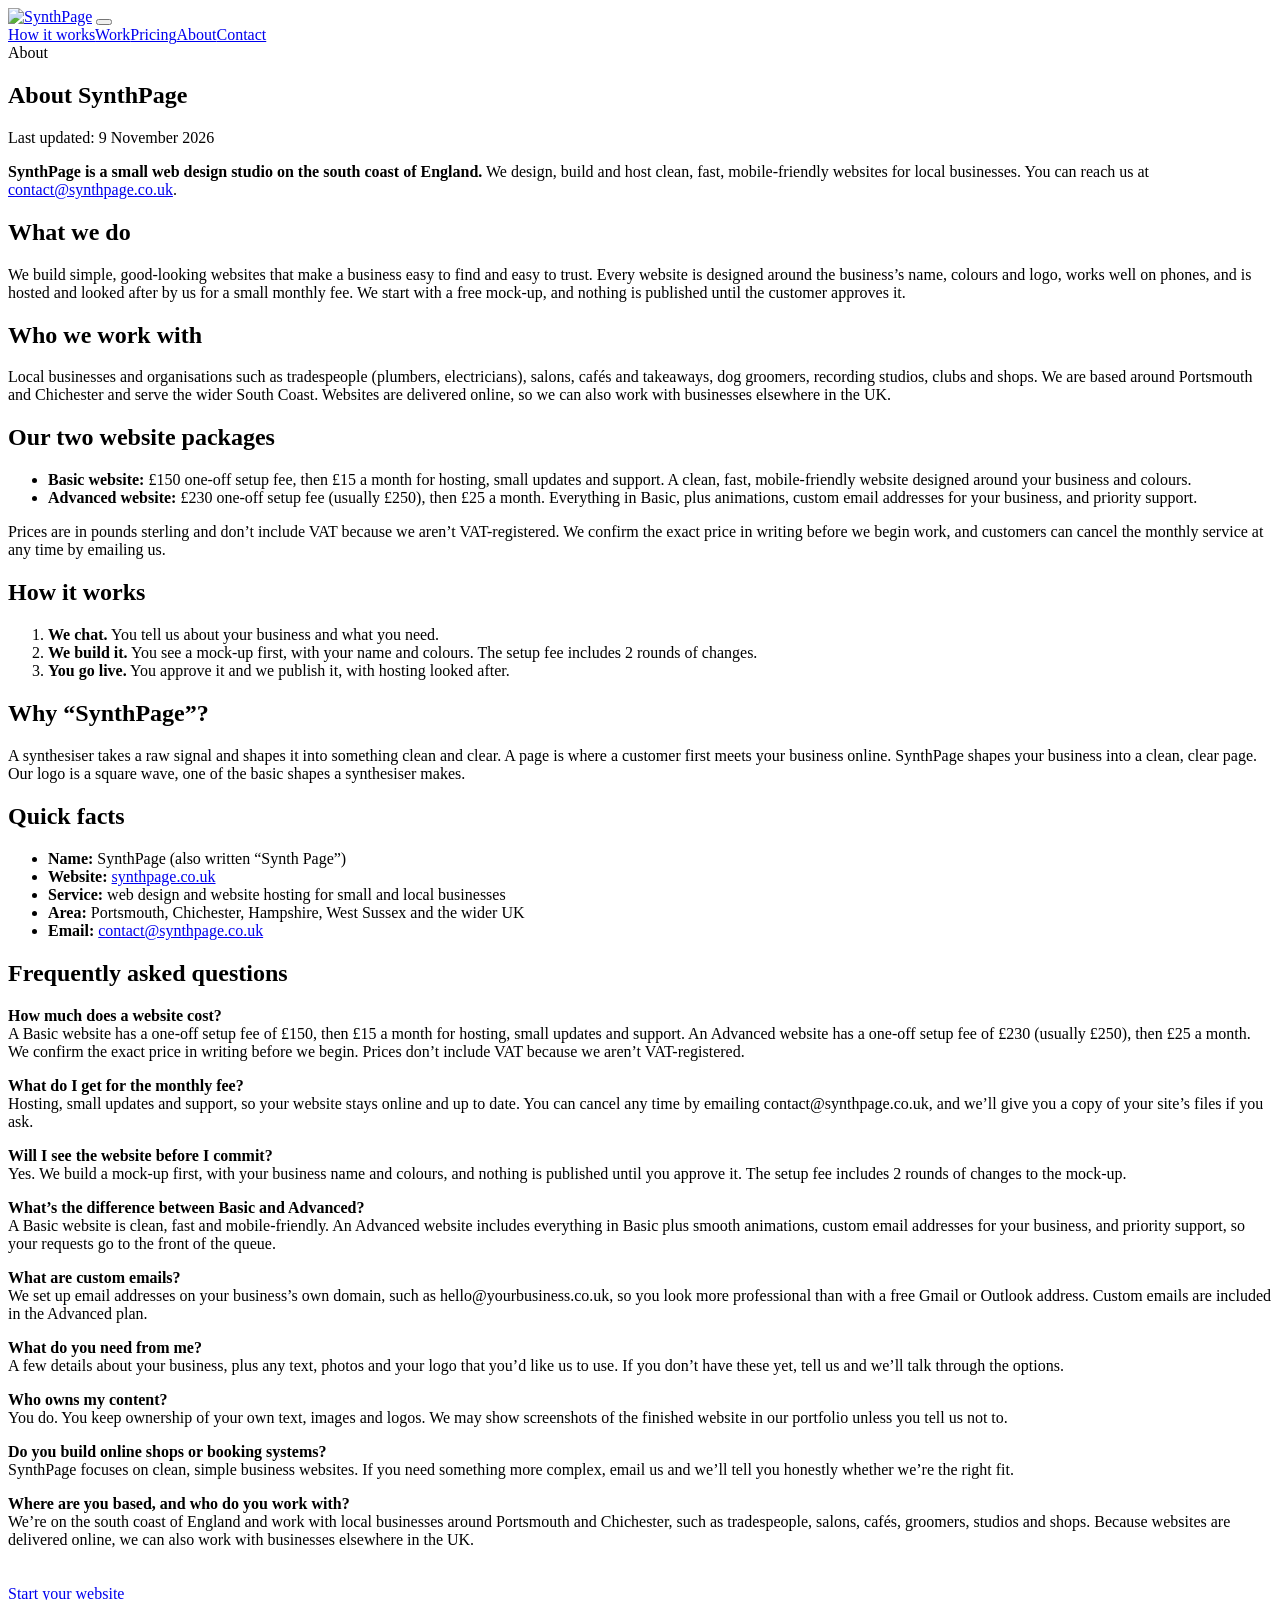
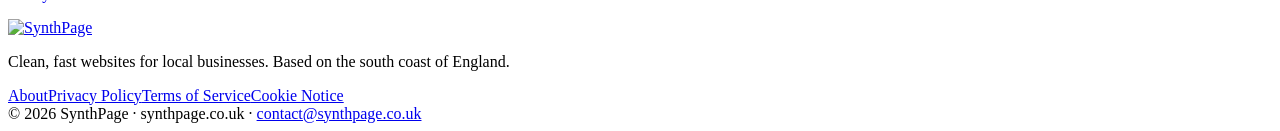
==== site/about/index.html @ 712f08e4 "Hero: use optimised cafe mock-up image (WebP, responsive) and cache-bust CSS/JS Co-Authored-By: Clau" ====
<!doctype html>
<html lang="en-GB">
<head>
<meta charset="utf-8">
<meta name="viewport" content="width=device-width, initial-scale=1">
<title>About SynthPage | Web design studio on the south coast of England</title>
<meta name="description" content="SynthPage is a small web design studio in Portsmouth and Chichester that builds and hosts clean, fast websites for local businesses. Who we are, what we do, pricing and how it works.">
<meta name="theme-color" content="#ffffff">
<link rel="canonical" href="https://synthpage.co.uk/about">
<link rel="icon" href="/favicon.ico" sizes="any">
<link rel="icon" type="image/svg+xml" href="/favicon.svg">
<link rel="icon" type="image/png" sizes="32x32" href="/favicon-32.png">
<link rel="apple-touch-icon" href="/apple-touch-icon.png">
<link rel="preload" href="/fonts/display-bold.woff" as="font" type="font/woff" crossorigin>
<link rel="preload" href="/fonts/body-regular.woff" as="font" type="font/woff" crossorigin>
<link rel="stylesheet" href="/css/site.css?v=20261109b">
<script>document.documentElement.className+=" js"</script>
<meta property="og:type" content="website">
<meta property="og:site_name" content="SynthPage">
<meta property="og:locale" content="en_GB">
<meta property="og:title" content="About SynthPage | Web design studio on the south coast of England">
<meta property="og:description" content="SynthPage is a small web design studio in Portsmouth and Chichester that builds and hosts clean, fast websites for local businesses. Who we are, what we do, pricing and how it works.">
<meta property="og:url" content="https://synthpage.co.uk/about">
<meta property="og:image" content="https://synthpage.co.uk/images/og-image.png">
<meta property="og:image:alt" content="SynthPage logo: a square wave above the name, on white with lime green">
<meta name="twitter:card" content="summary_large_image">
<meta name="twitter:title" content="About SynthPage | Web design studio on the south coast of England">
<meta name="twitter:description" content="SynthPage is a small web design studio in Portsmouth and Chichester that builds and hosts clean, fast websites for local businesses. Who we are, what we do, pricing and how it works.">
<meta name="twitter:image" content="https://synthpage.co.uk/images/og-image.png">
<script type="application/ld+json">{"@context":"https://schema.org","@graph":[{"@type":["Organization","ProfessionalService"],"@id":"https://synthpage.co.uk/#organization","name":"SynthPage","alternateName":["Synth Page","SynthPage Web Design"],"url":"https://synthpage.co.uk/","logo":"https://synthpage.co.uk/images/logo-stacked.svg","image":"https://synthpage.co.uk/images/og-image.png","email":"contact@synthpage.co.uk","description":"SynthPage is a small web design studio on the south coast of England. It builds and hosts clean, fast, mobile-friendly websites for local businesses, with a free mock-up before you decide anything.","slogan":"Clean, fast websites for local businesses.","priceRange":"£15-£25 per month plus £150-£230 setup","areaServed":[{"@type":"City","name":"Portsmouth"},{"@type":"City","name":"Chichester"},{"@type":"AdministrativeArea","name":"Hampshire"},{"@type":"AdministrativeArea","name":"West Sussex"},{"@type":"Country","name":"United Kingdom"}],"knowsAbout":["Web design","Website hosting","One-page websites","Small business websites","Mobile-friendly websites","Web animation","Custom business email"],"contactPoint":{"@type":"ContactPoint","contactType":"customer support","email":"contact@synthpage.co.uk","availableLanguage":"English"},"makesOffer":[{"@type":"Offer","name":"Basic website","description":"A clean, fast, mobile-friendly website designed around your business and colours. Includes a free mock-up first, hosting, small updates and support.","price":"150.00","priceCurrency":"GBP","priceSpecification":[{"@type":"PriceSpecification","name":"One-off setup fee","price":"150.00","priceCurrency":"GBP"},{"@type":"UnitPriceSpecification","name":"Monthly hosting, small updates and support","price":"15.00","priceCurrency":"GBP","billingDuration":1,"unitCode":"MON"}],"itemOffered":{"@type":"Service","name":"Basic website design and hosting","serviceType":"Web design"}},{"@type":"Offer","name":"Advanced website","description":"Everything in Basic plus animations, custom email addresses for your business and priority support.","price":"230.00","priceCurrency":"GBP","priceSpecification":[{"@type":"PriceSpecification","name":"One-off setup fee","price":"230.00","priceCurrency":"GBP"},{"@type":"UnitPriceSpecification","name":"Monthly hosting, small updates and support","price":"25.00","priceCurrency":"GBP","billingDuration":1,"unitCode":"MON"}],"itemOffered":{"@type":"Service","name":"Advanced website design and hosting","serviceType":"Web design"}}]},{"@type":"WebSite","@id":"https://synthpage.co.uk/#website","url":"https://synthpage.co.uk/","name":"SynthPage","inLanguage":"en-GB","publisher":{"@id":"https://synthpage.co.uk/#organization"}},{"@type":"AboutPage","@id":"https://synthpage.co.uk/about#webpage","url":"https://synthpage.co.uk/about","name":"About SynthPage | Web design studio on the south coast of England","description":"SynthPage is a small web design studio in Portsmouth and Chichester that builds and hosts clean, fast websites for local businesses. Who we are, what we do, pricing and how it works.","isPartOf":{"@id":"https://synthpage.co.uk/#website"},"about":{"@id":"https://synthpage.co.uk/#organization"},"inLanguage":"en-GB"},{"@type":"BreadcrumbList","itemListElement":[{"@type":"ListItem","position":1,"name":"Home","item":"https://synthpage.co.uk/"},{"@type":"ListItem","position":2,"name":"About","item":"https://synthpage.co.uk/about"}]}]}</script>
</head>
<body>
<header class="nav" id="nav"><a class="brand" href="/" aria-label="SynthPage home"><img src="/images/logo.svg" alt="SynthPage" width="170" height="34"></a>
<button class="burger" id="burger" type="button" aria-label="Menu" aria-expanded="false" aria-controls="links"><i></i><i></i><i></i></button>
<nav class="links" id="links" aria-label="Main"><a href="/#how">How it works</a><a href="/#work">Work</a><a href="/#pricing">Pricing</a><a href="/about">About</a><a class="btn sm" href="/#contact">Contact</a></nav></header>
<main><article class="prose">
<span class="eyebrow">About</span>
<h1>About SynthPage</h1>
<p class="date">Last updated: 9 November 2026</p>
<p><strong>SynthPage is a small web design studio on the south coast of England.</strong> We design, build and host clean, fast, mobile-friendly websites for local businesses. You can reach us at <a href="mailto:contact@synthpage.co.uk">contact@synthpage.co.uk</a>.</p>
<h2>What we do</h2>
<p>We build simple, good-looking websites that make a business easy to find and easy to trust. Every website is designed around the business’s name, colours and logo, works well on phones, and is hosted and looked after by us for a small monthly fee. We start with a free mock-up, and nothing is published until the customer approves it.</p>
<h2>Who we work with</h2>
<p>Local businesses and organisations such as tradespeople (plumbers, electricians), salons, cafés and takeaways, dog groomers, recording studios, clubs and shops. We are based around Portsmouth and Chichester and serve the wider South Coast. Websites are delivered online, so we can also work with businesses elsewhere in the UK.</p>
<h2>Our two website packages</h2>
<ul>
<li><strong>Basic website:</strong> £150 one-off setup fee, then £15 a month for hosting, small updates and support. A clean, fast, mobile-friendly website designed around your business and colours.</li>
<li><strong>Advanced website:</strong> £230 one-off setup fee (usually £250), then £25 a month. Everything in Basic, plus animations, custom email addresses for your business, and priority support.</li>
</ul>
<p>Prices are in pounds sterling and don’t include VAT because we aren’t VAT-registered. We confirm the exact price in writing before we begin work, and customers can cancel the monthly service at any time by emailing us.</p>
<h2>How it works</h2>
<ol>
<li><strong>We chat.</strong> You tell us about your business and what you need.</li>
<li><strong>We build it.</strong> You see a mock-up first, with your name and colours. The setup fee includes 2 rounds of changes.</li>
<li><strong>You go live.</strong> You approve it and we publish it, with hosting looked after.</li>
</ol>
<h2>Why “SynthPage”?</h2>
<p>A synthesiser takes a raw signal and shapes it into something clean and clear. A page is where a customer first meets your business online. SynthPage shapes your business into a clean, clear page. Our logo is a square wave, one of the basic shapes a synthesiser makes.</p>
<h2>Quick facts</h2>
<ul>
<li><strong>Name:</strong> SynthPage (also written “Synth Page”)</li>
<li><strong>Website:</strong> <a href="https://synthpage.co.uk/">synthpage.co.uk</a></li>
<li><strong>Service:</strong> web design and website hosting for small and local businesses</li>
<li><strong>Area:</strong> Portsmouth, Chichester, Hampshire, West Sussex and the wider UK</li>
<li><strong>Email:</strong> <a href="mailto:contact@synthpage.co.uk">contact@synthpage.co.uk</a></li>
</ul>
<h2>Frequently asked questions</h2>
<p><strong>How much does a website cost?</strong><br>A Basic website has a one-off setup fee of £150, then £15 a month for hosting, small updates and support. An Advanced website has a one-off setup fee of £230 (usually £250), then £25 a month. We confirm the exact price in writing before we begin. Prices don’t include VAT because we aren’t VAT-registered.</p>
<p><strong>What do I get for the monthly fee?</strong><br>Hosting, small updates and support, so your website stays online and up to date. You can cancel any time by emailing contact@synthpage.co.uk, and we’ll give you a copy of your site’s files if you ask.</p>
<p><strong>Will I see the website before I commit?</strong><br>Yes. We build a mock-up first, with your business name and colours, and nothing is published until you approve it. The setup fee includes 2 rounds of changes to the mock-up.</p>
<p><strong>What’s the difference between Basic and Advanced?</strong><br>A Basic website is clean, fast and mobile-friendly. An Advanced website includes everything in Basic plus smooth animations, custom email addresses for your business, and priority support, so your requests go to the front of the queue.</p>
<p><strong>What are custom emails?</strong><br>We set up email addresses on your business’s own domain, such as hello@yourbusiness.co.uk, so you look more professional than with a free Gmail or Outlook address. Custom emails are included in the Advanced plan.</p>
<p><strong>What do you need from me?</strong><br>A few details about your business, plus any text, photos and your logo that you’d like us to use. If you don’t have these yet, tell us and we’ll talk through the options.</p>
<p><strong>Who owns my content?</strong><br>You do. You keep ownership of your own text, images and logos. We may show screenshots of the finished website in our portfolio unless you tell us not to.</p>
<p><strong>Do you build online shops or booking systems?</strong><br>SynthPage focuses on clean, simple business websites. If you need something more complex, email us and we’ll tell you honestly whether we’re the right fit.</p>
<p><strong>Where are you based, and who do you work with?</strong><br>We’re on the south coast of England and work with local businesses around Portsmouth and Chichester, such as tradespeople, salons, cafés, groomers, studios and shops. Because websites are delivered online, we can also work with businesses elsewhere in the UK.</p>
<p style="margin-top:36px"><a class="btn" href="/#start" style="text-decoration:none">Start your website</a></p>
</article></main>
<footer><div class="wrap foot">
<div><a href="/" aria-label="SynthPage, back to home"><img src="/images/logo-stacked.svg" alt="SynthPage" width="150" height="76" style="height:76px;width:auto"></a>
<p>Clean, fast websites for local businesses. Based on the south coast of England.</p></div>
<nav class="fnav" aria-label="Footer"><a href="/about">About</a><a href="/privacy">Privacy Policy</a><a href="/terms">Terms of Service</a><a href="/cookies">Cookie Notice</a></nav>
<div class="copy">© 2026 SynthPage · synthpage.co.uk · <a href="mailto:contact@synthpage.co.uk">contact@synthpage.co.uk</a></div>
</div></footer>
<script src="/js/site.js?v=20261109b" defer></script>
</body>
</html>
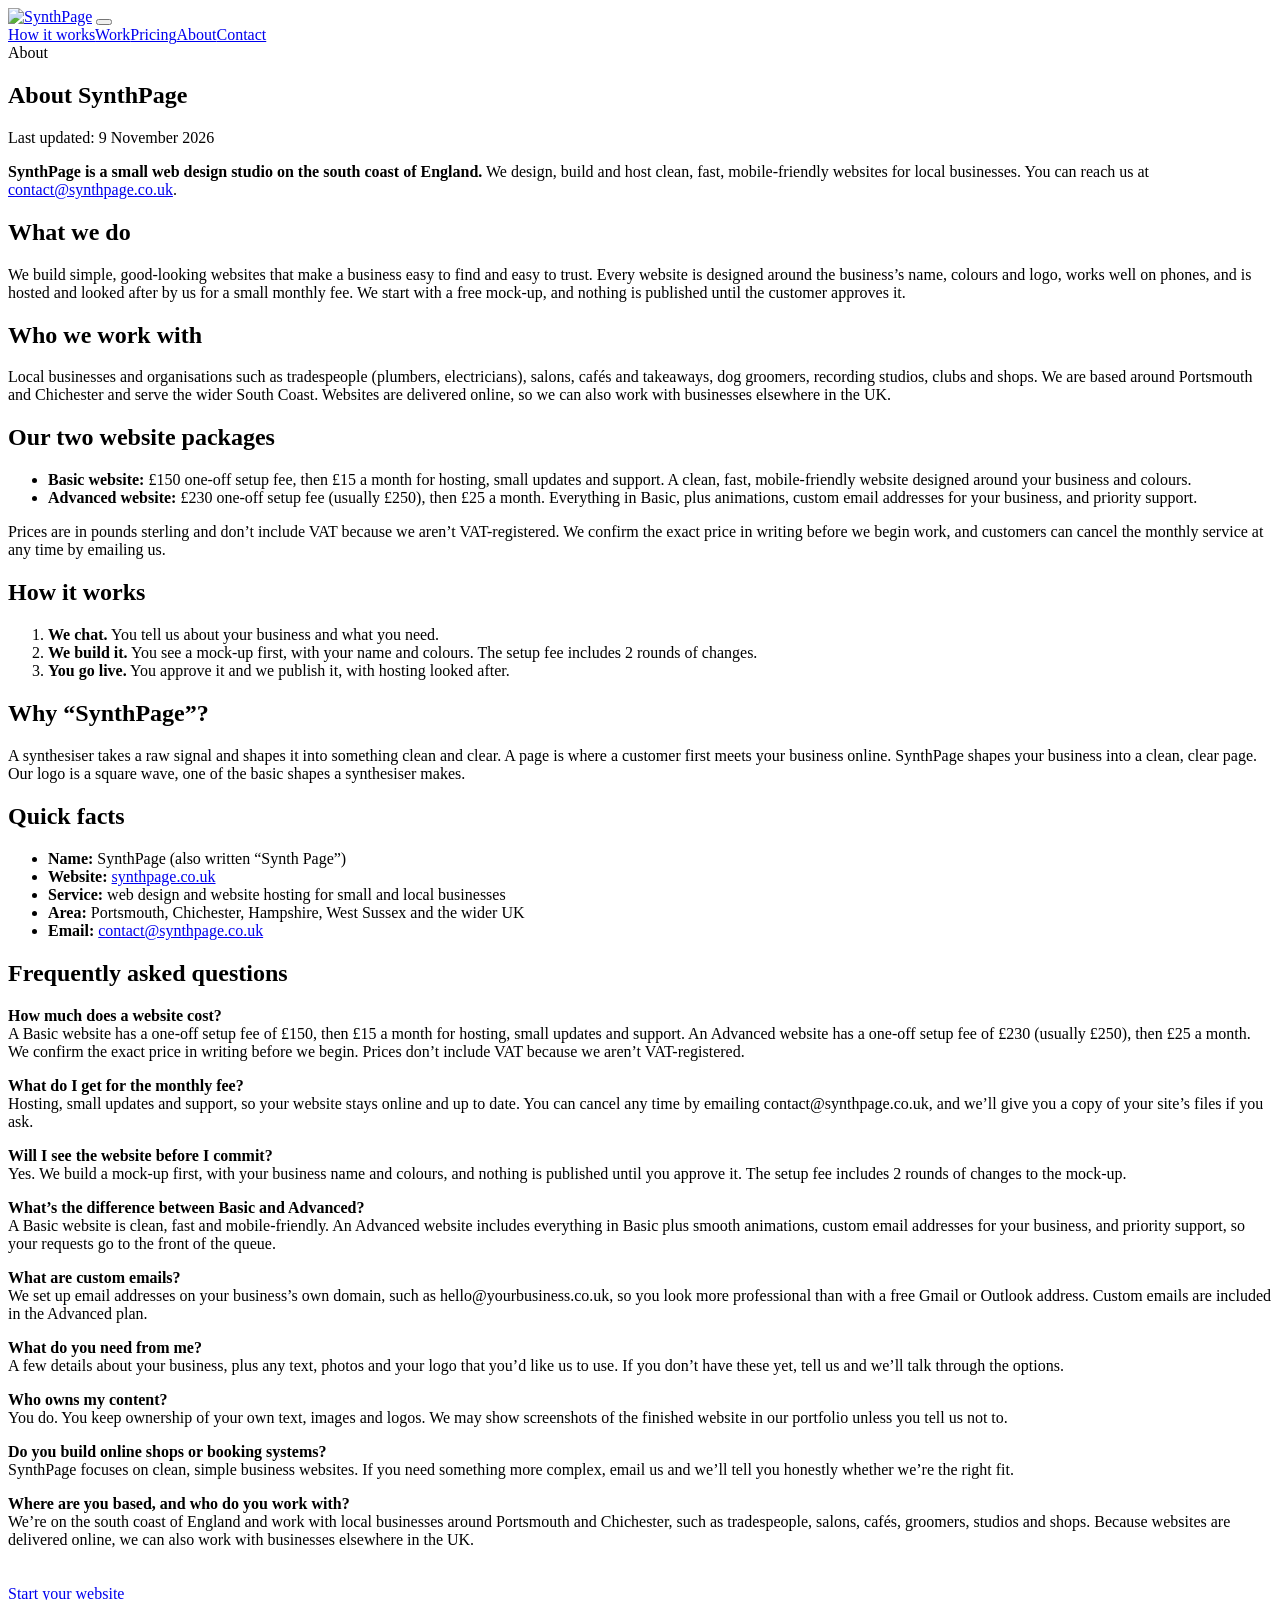
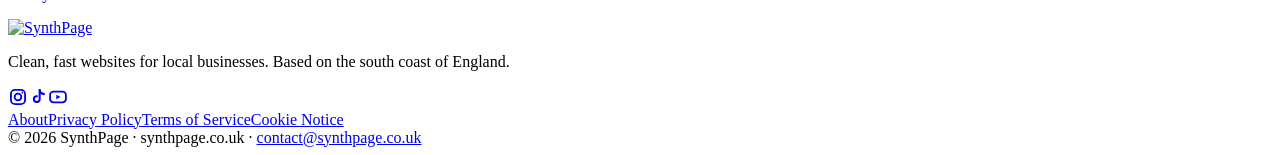
==== commit 3b1674d8: "Footer: add Instagram, TikTok and YouTube links; add sameAs to structured data Co-Authored-By: Claud" ====
--- a/site/about/index.html
+++ b/site/about/index.html
@@ -13,7 +13,7 @@
 <link rel="apple-touch-icon" href="/apple-touch-icon.png">
 <link rel="preload" href="/fonts/display-bold.woff" as="font" type="font/woff" crossorigin>
 <link rel="preload" href="/fonts/body-regular.woff" as="font" type="font/woff" crossorigin>
-<link rel="stylesheet" href="/css/site.css?v=20261109b">
+<link rel="stylesheet" href="/css/site.css?v=20261112a">
 <script>document.documentElement.className+=" js"</script>
 <meta property="og:type" content="website">
 <meta property="og:site_name" content="SynthPage">
@@ -27,7 +27,7 @@
 <meta name="twitter:title" content="About SynthPage | Web design studio on the south coast of England">
 <meta name="twitter:description" content="SynthPage is a small web design studio in Portsmouth and Chichester that builds and hosts clean, fast websites for local businesses. Who we are, what we do, pricing and how it works.">
 <meta name="twitter:image" content="https://synthpage.co.uk/images/og-image.png">
-<script type="application/ld+json">{"@context":"https://schema.org","@graph":[{"@type":["Organization","ProfessionalService"],"@id":"https://synthpage.co.uk/#organization","name":"SynthPage","alternateName":["Synth Page","SynthPage Web Design"],"url":"https://synthpage.co.uk/","logo":"https://synthpage.co.uk/images/logo-stacked.svg","image":"https://synthpage.co.uk/images/og-image.png","email":"contact@synthpage.co.uk","description":"SynthPage is a small web design studio on the south coast of England. It builds and hosts clean, fast, mobile-friendly websites for local businesses, with a free mock-up before you decide anything.","slogan":"Clean, fast websites for local businesses.","priceRange":"£15-£25 per month plus £150-£230 setup","areaServed":[{"@type":"City","name":"Portsmouth"},{"@type":"City","name":"Chichester"},{"@type":"AdministrativeArea","name":"Hampshire"},{"@type":"AdministrativeArea","name":"West Sussex"},{"@type":"Country","name":"United Kingdom"}],"knowsAbout":["Web design","Website hosting","One-page websites","Small business websites","Mobile-friendly websites","Web animation","Custom business email"],"contactPoint":{"@type":"ContactPoint","contactType":"customer support","email":"contact@synthpage.co.uk","availableLanguage":"English"},"makesOffer":[{"@type":"Offer","name":"Basic website","description":"A clean, fast, mobile-friendly website designed around your business and colours. Includes a free mock-up first, hosting, small updates and support.","price":"150.00","priceCurrency":"GBP","priceSpecification":[{"@type":"PriceSpecification","name":"One-off setup fee","price":"150.00","priceCurrency":"GBP"},{"@type":"UnitPriceSpecification","name":"Monthly hosting, small updates and support","price":"15.00","priceCurrency":"GBP","billingDuration":1,"unitCode":"MON"}],"itemOffered":{"@type":"Service","name":"Basic website design and hosting","serviceType":"Web design"}},{"@type":"Offer","name":"Advanced website","description":"Everything in Basic plus animations, custom email addresses for your business and priority support.","price":"230.00","priceCurrency":"GBP","priceSpecification":[{"@type":"PriceSpecification","name":"One-off setup fee","price":"230.00","priceCurrency":"GBP"},{"@type":"UnitPriceSpecification","name":"Monthly hosting, small updates and support","price":"25.00","priceCurrency":"GBP","billingDuration":1,"unitCode":"MON"}],"itemOffered":{"@type":"Service","name":"Advanced website design and hosting","serviceType":"Web design"}}]},{"@type":"WebSite","@id":"https://synthpage.co.uk/#website","url":"https://synthpage.co.uk/","name":"SynthPage","inLanguage":"en-GB","publisher":{"@id":"https://synthpage.co.uk/#organization"}},{"@type":"AboutPage","@id":"https://synthpage.co.uk/about#webpage","url":"https://synthpage.co.uk/about","name":"About SynthPage | Web design studio on the south coast of England","description":"SynthPage is a small web design studio in Portsmouth and Chichester that builds and hosts clean, fast websites for local businesses. Who we are, what we do, pricing and how it works.","isPartOf":{"@id":"https://synthpage.co.uk/#website"},"about":{"@id":"https://synthpage.co.uk/#organization"},"inLanguage":"en-GB"},{"@type":"BreadcrumbList","itemListElement":[{"@type":"ListItem","position":1,"name":"Home","item":"https://synthpage.co.uk/"},{"@type":"ListItem","position":2,"name":"About","item":"https://synthpage.co.uk/about"}]}]}</script>
+<script type="application/ld+json">{"@context":"https://schema.org","@graph":[{"@type":["Organization","ProfessionalService"],"@id":"https://synthpage.co.uk/#organization","name":"SynthPage","alternateName":["Synth Page","SynthPage Web Design"],"url":"https://synthpage.co.uk/","logo":"https://synthpage.co.uk/images/logo-stacked.svg","image":"https://synthpage.co.uk/images/og-image.png","email":"contact@synthpage.co.uk","sameAs":["https://www.instagram.com/synthpage","https://www.tiktok.com/@synthpage","https://www.youtube.com/@synthpage"],"description":"SynthPage is a small web design studio on the south coast of England. It builds and hosts clean, fast, mobile-friendly websites for local businesses, with a free mock-up before you decide anything.","slogan":"Clean, fast websites for local businesses.","priceRange":"£15-£25 per month plus £150-£230 setup","areaServed":[{"@type":"City","name":"Portsmouth"},{"@type":"City","name":"Chichester"},{"@type":"AdministrativeArea","name":"Hampshire"},{"@type":"AdministrativeArea","name":"West Sussex"},{"@type":"Country","name":"United Kingdom"}],"knowsAbout":["Web design","Website hosting","One-page websites","Small business websites","Mobile-friendly websites","Web animation","Custom business email"],"contactPoint":{"@type":"ContactPoint","contactType":"customer support","email":"contact@synthpage.co.uk","availableLanguage":"English"},"makesOffer":[{"@type":"Offer","name":"Basic website","description":"A clean, fast, mobile-friendly website designed around your business and colours. Includes a free mock-up first, hosting, small updates and support.","price":"150.00","priceCurrency":"GBP","priceSpecification":[{"@type":"PriceSpecification","name":"One-off setup fee","price":"150.00","priceCurrency":"GBP"},{"@type":"UnitPriceSpecification","name":"Monthly hosting, small updates and support","price":"15.00","priceCurrency":"GBP","billingDuration":1,"unitCode":"MON"}],"itemOffered":{"@type":"Service","name":"Basic website design and hosting","serviceType":"Web design"}},{"@type":"Offer","name":"Advanced website","description":"Everything in Basic plus animations, custom email addresses for your business and priority support.","price":"230.00","priceCurrency":"GBP","priceSpecification":[{"@type":"PriceSpecification","name":"One-off setup fee","price":"230.00","priceCurrency":"GBP"},{"@type":"UnitPriceSpecification","name":"Monthly hosting, small updates and support","price":"25.00","priceCurrency":"GBP","billingDuration":1,"unitCode":"MON"}],"itemOffered":{"@type":"Service","name":"Advanced website design and hosting","serviceType":"Web design"}}]},{"@type":"WebSite","@id":"https://synthpage.co.uk/#website","url":"https://synthpage.co.uk/","name":"SynthPage","inLanguage":"en-GB","publisher":{"@id":"https://synthpage.co.uk/#organization"}},{"@type":"AboutPage","@id":"https://synthpage.co.uk/about#webpage","url":"https://synthpage.co.uk/about","name":"About SynthPage | Web design studio on the south coast of England","description":"SynthPage is a small web design studio in Portsmouth and Chichester that builds and hosts clean, fast websites for local businesses. Who we are, what we do, pricing and how it works.","isPartOf":{"@id":"https://synthpage.co.uk/#website"},"about":{"@id":"https://synthpage.co.uk/#organization"},"inLanguage":"en-GB"},{"@type":"BreadcrumbList","itemListElement":[{"@type":"ListItem","position":1,"name":"Home","item":"https://synthpage.co.uk/"},{"@type":"ListItem","position":2,"name":"About","item":"https://synthpage.co.uk/about"}]}]}</script>
 </head>
 <body>
 <header class="nav" id="nav"><a class="brand" href="/" aria-label="SynthPage home"><img src="/images/logo.svg" alt="SynthPage" width="170" height="34"></a>
@@ -78,10 +78,10 @@
 </article></main>
 <footer><div class="wrap foot">
 <div><a href="/" aria-label="SynthPage, back to home"><img src="/images/logo-stacked.svg" alt="SynthPage" width="150" height="76" style="height:76px;width:auto"></a>
-<p>Clean, fast websites for local businesses. Based on the south coast of England.</p></div>
+<p>Clean, fast websites for local businesses. Based on the south coast of England.</p><div class="soc" aria-label="Follow SynthPage"><a href="https://www.instagram.com/synthpage" target="_blank" rel="noopener me" aria-label="SynthPage on Instagram"><svg viewBox="0 0 24 24" width="20" height="20" fill="none" stroke="currentColor" stroke-width="2.2"><rect x="3.5" y="3.5" width="17" height="17" rx="5"/><circle cx="12" cy="12" r="4"/><circle cx="17.2" cy="6.8" r="1" fill="currentColor" stroke="none"/></svg></a><a href="https://www.tiktok.com/@synthpage" target="_blank" rel="noopener me" aria-label="SynthPage on TikTok"><svg viewBox="0 0 24 24" width="20" height="20" fill="none" stroke="currentColor" stroke-width="2.4" stroke-linecap="square"><path d="M14 4v10.5a3.5 3.5 0 1 1-3.5-3.5"/><path d="M14 4c.4 2.6 2 4.2 5 4.5"/></svg></a><a href="https://www.youtube.com/@synthpage" target="_blank" rel="noopener me" aria-label="SynthPage on YouTube"><svg viewBox="0 0 24 24" width="20" height="20"><rect x="2.5" y="5.5" width="19" height="13" rx="4" fill="none" stroke="currentColor" stroke-width="2.2"/><path d="M10 9.2v5.6l5-2.8z" fill="currentColor"/></svg></a></div></div>
 <nav class="fnav" aria-label="Footer"><a href="/about">About</a><a href="/privacy">Privacy Policy</a><a href="/terms">Terms of Service</a><a href="/cookies">Cookie Notice</a></nav>
 <div class="copy">© 2026 SynthPage · synthpage.co.uk · <a href="mailto:contact@synthpage.co.uk">contact@synthpage.co.uk</a></div>
 </div></footer>
-<script src="/js/site.js?v=20261109b" defer></script>
+<script src="/js/site.js?v=20261112a" defer></script>
 </body>
 </html>
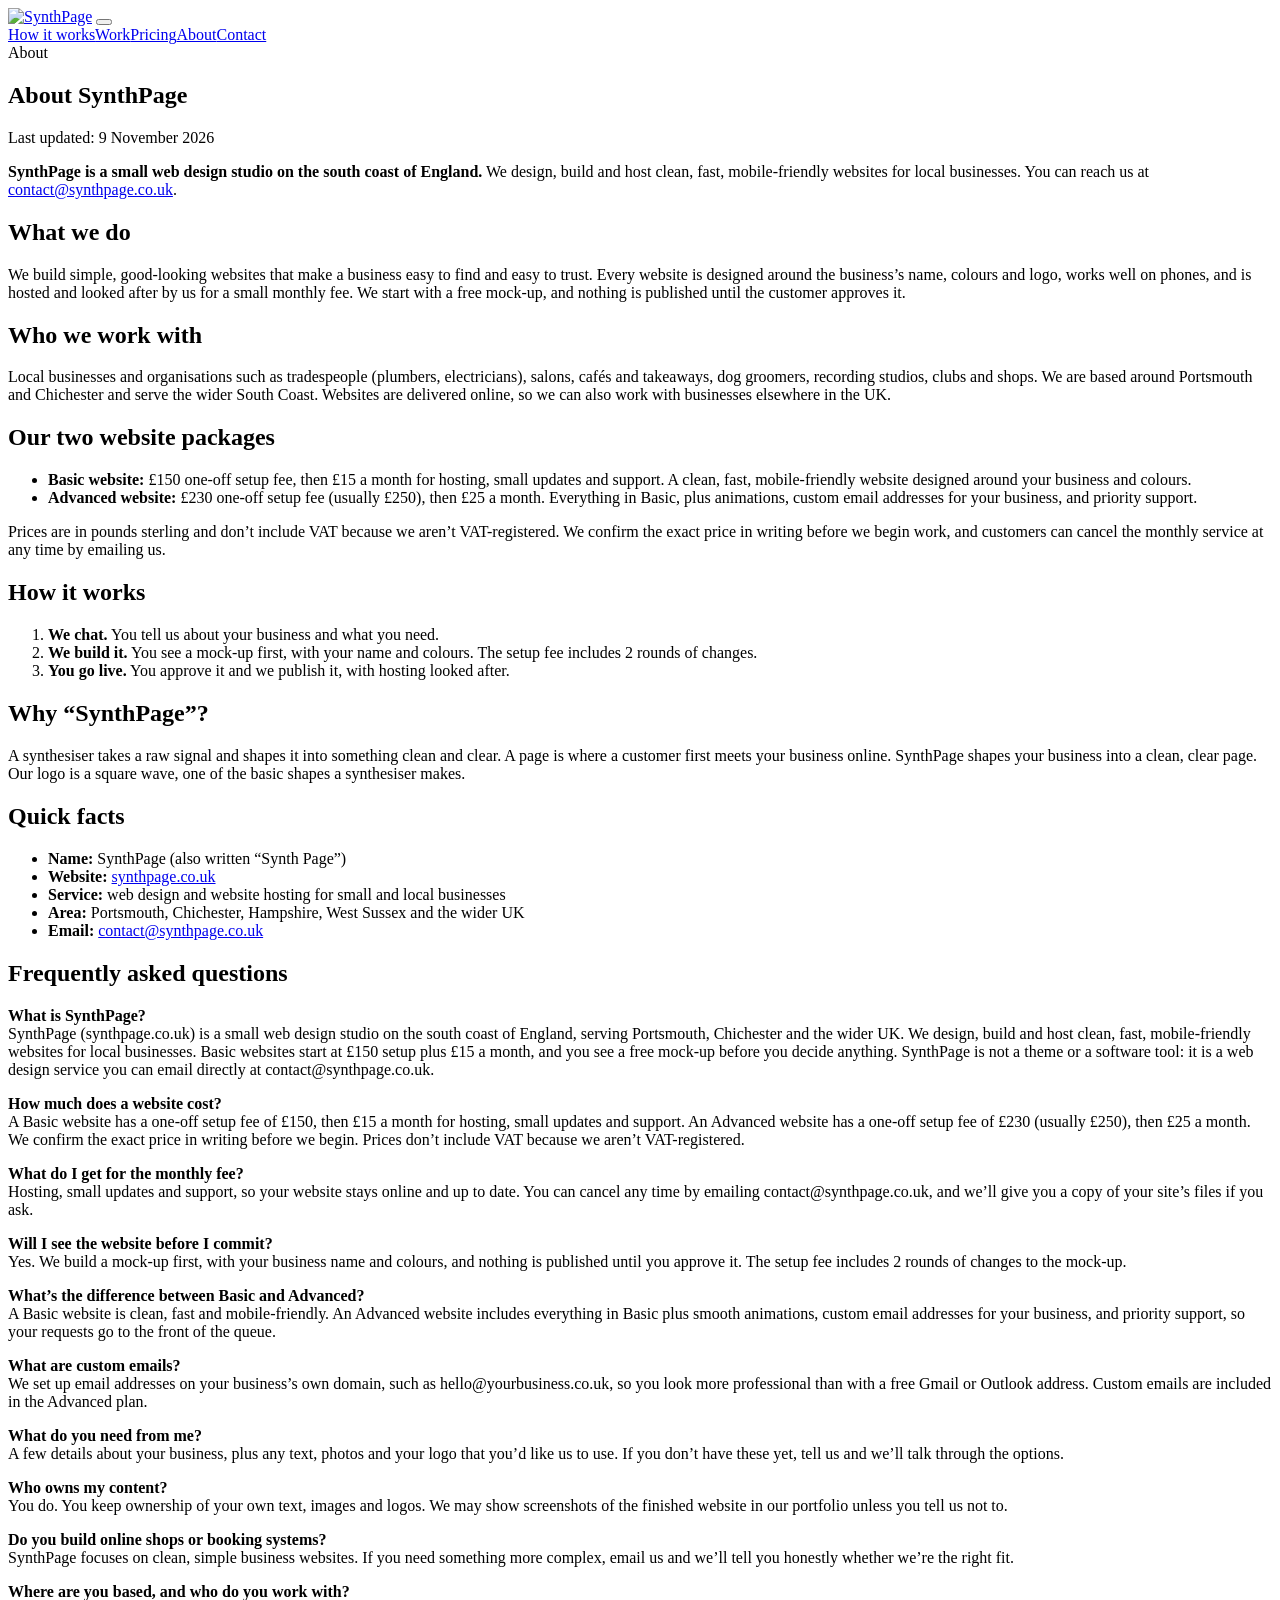
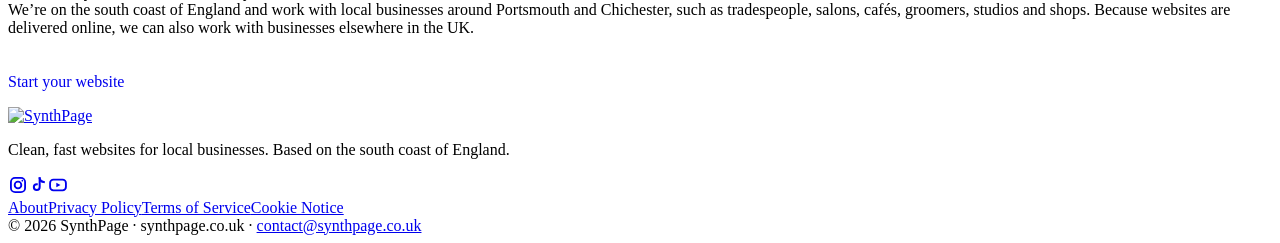
==== commit 03a0cbee: "Scroll to top on refresh; add 'What is SynthPage?' answer for search and AI Co-Authored-By: Claude S" ====
--- a/site/about/index.html
+++ b/site/about/index.html
@@ -13,8 +13,8 @@
 <link rel="apple-touch-icon" href="/apple-touch-icon.png">
 <link rel="preload" href="/fonts/display-bold.woff" as="font" type="font/woff" crossorigin>
 <link rel="preload" href="/fonts/body-regular.woff" as="font" type="font/woff" crossorigin>
-<link rel="stylesheet" href="/css/site.css?v=20261112a">
-<script>document.documentElement.className+=" js"</script>
+<link rel="stylesheet" href="/css/site.css?v=20261112e">
+<script>document.documentElement.className+=" js";try{history.scrollRestoration="manual";var n=performance.getEntriesByType("navigation")[0];if(n&&n.type==="reload"){if(location.hash)history.replaceState(null,"",location.pathname+location.search);addEventListener("DOMContentLoaded",function(){scrollTo(0,0)});addEventListener("load",function(){scrollTo(0,0)})}}catch(e){}</script>
 <meta property="og:type" content="website">
 <meta property="og:site_name" content="SynthPage">
 <meta property="og:locale" content="en_GB">
@@ -65,6 +65,7 @@
 <li><strong>Email:</strong> <a href="mailto:contact@synthpage.co.uk">contact@synthpage.co.uk</a></li>
 </ul>
 <h2>Frequently asked questions</h2>
+<p><strong>What is SynthPage?</strong><br>SynthPage (synthpage.co.uk) is a small web design studio on the south coast of England, serving Portsmouth, Chichester and the wider UK. We design, build and host clean, fast, mobile-friendly websites for local businesses. Basic websites start at £150 setup plus £15 a month, and you see a free mock-up before you decide anything. SynthPage is not a theme or a software tool: it is a web design service you can email directly at contact@synthpage.co.uk.</p>
 <p><strong>How much does a website cost?</strong><br>A Basic website has a one-off setup fee of £150, then £15 a month for hosting, small updates and support. An Advanced website has a one-off setup fee of £230 (usually £250), then £25 a month. We confirm the exact price in writing before we begin. Prices don’t include VAT because we aren’t VAT-registered.</p>
 <p><strong>What do I get for the monthly fee?</strong><br>Hosting, small updates and support, so your website stays online and up to date. You can cancel any time by emailing contact@synthpage.co.uk, and we’ll give you a copy of your site’s files if you ask.</p>
 <p><strong>Will I see the website before I commit?</strong><br>Yes. We build a mock-up first, with your business name and colours, and nothing is published until you approve it. The setup fee includes 2 rounds of changes to the mock-up.</p>
@@ -82,6 +83,6 @@
 <nav class="fnav" aria-label="Footer"><a href="/about">About</a><a href="/privacy">Privacy Policy</a><a href="/terms">Terms of Service</a><a href="/cookies">Cookie Notice</a></nav>
 <div class="copy">© 2026 SynthPage · synthpage.co.uk · <a href="mailto:contact@synthpage.co.uk">contact@synthpage.co.uk</a></div>
 </div></footer>
-<script src="/js/site.js?v=20261112a" defer></script>
+<script src="/js/site.js?v=20261112e" defer></script>
 </body>
 </html>
